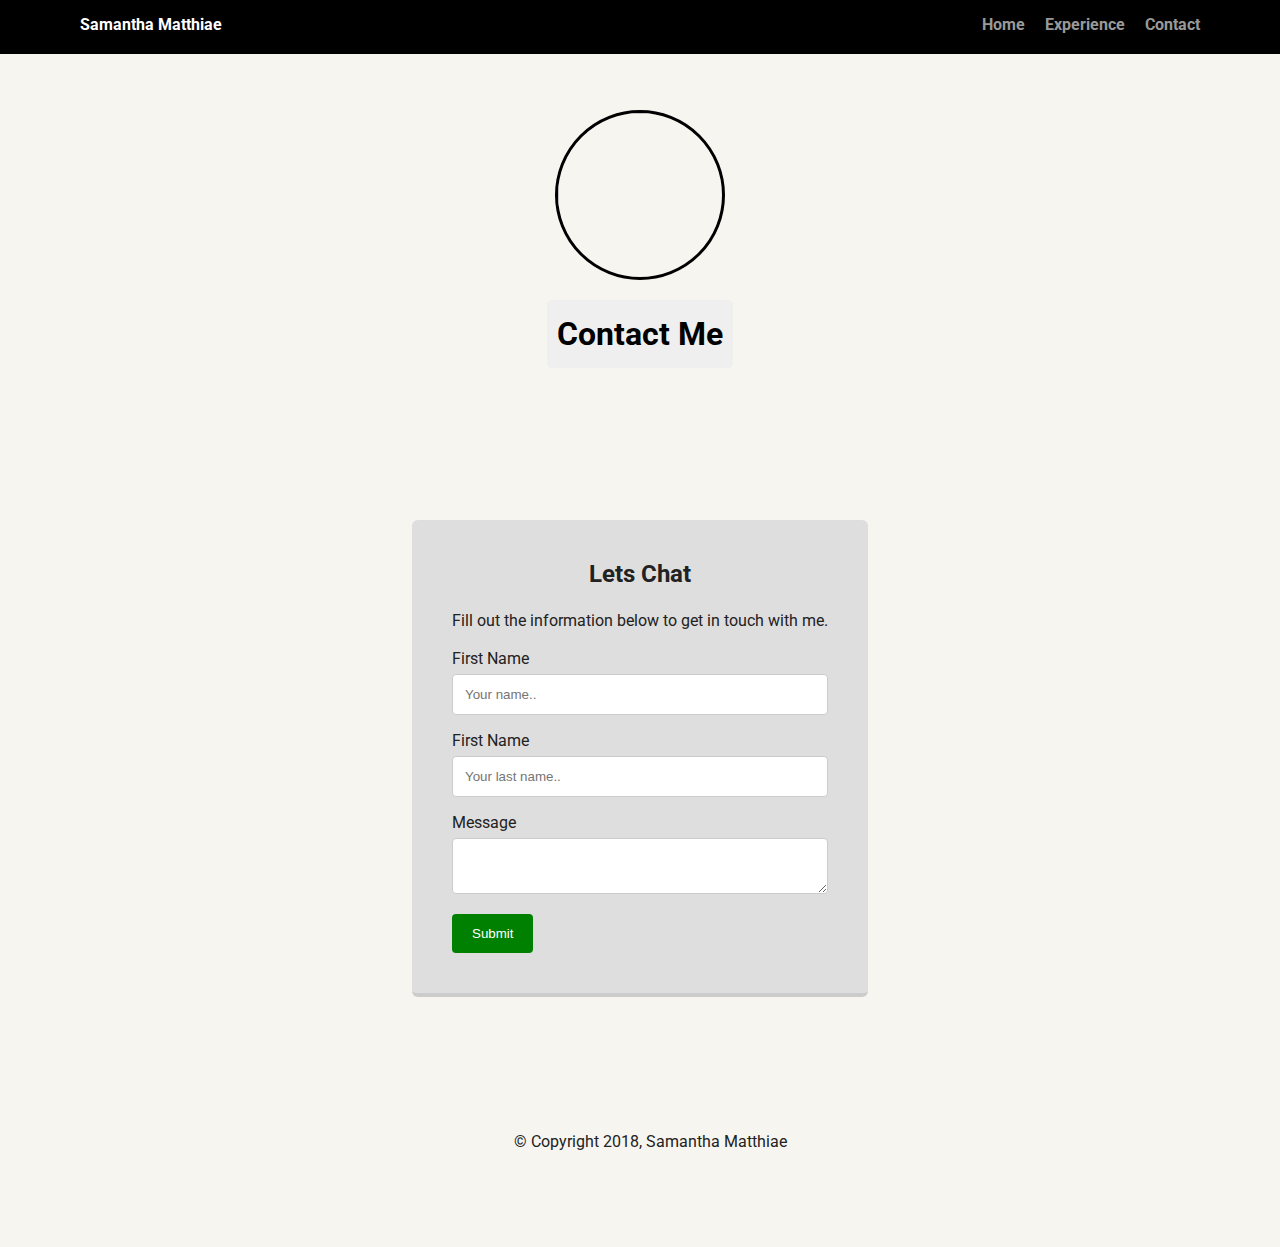
==== contact.html @ 1b9b4520 "fixing portfolio" ====
<!doctype html>
<html lang="en">

<head>
  <meta charset="utf-8">
  <title>Samantha Matthiae's Profile</title>
  <meta name="viewport" content="width=device-width, initial-scale=1.0">
  <link rel="stylesheet" href="./css/styles.css">
  <link href="https://fonts.googleapis.com/css?family=Muli%7CRoboto:400,300,500,700,900" rel="stylesheet">
</head>

  <body>
    <div class="main-nav">
        <ul class="nav">
          <li class="name">Samantha Matthiae</li>
          <li><a href="index.html">Home</a></li>
          <li><a href="experience.html">Experience</a></li>
          <li><a href="#">Contact</a></li>
        </ul>
    </div>

    <header class="contact-header">
      <img src="" alt="" class="profile-image">
      <h1 class="tag name">Contact Me</h1>
    </header>

    <main class="flex">
      <div class="contact-card">
        <h2>Lets Chat</h2>
        <p>Fill out the information below to get in touch with me.</p>
        
        <div>   
            <label for="fname">First Name</label>
            <input type="text" id="fname" name="firstname" placeholder="Your name..">
        </div>

        <div>   
            <label for="lname">First Name</label>
            <input type="text" id="lname" name="lastname" placeholder="Your last name..">   
        </div>
        
        <div>
            <label for="message">Message</label>
            <textarea id="message" name="message"> </textarea>
        </div>

        <input type="submit" value="Submit">
    </div>
    </main>

    <footer>
      <ul>
       <!-- <li><a href="https://twitter.com/YelahSnave" target="_blank" class="social twitter">Twitter</a></li>-->
        <li><a href="https://www.linkedin.com/in/samantha-matthiae-a871ba168/"  target="_blank" class="social linkedin">LinkedIn</a></li>
        <li><a href="https://github.com/smatthiae13" target="_blank" class="social github">Github</a></li>
      </ul>
      <p class="copyright">&copy; Copyright 2018, Samantha Matthiae</p>
    </footer>

  </body>
  </html>
---- css/styles.css ----
/* Global Layout Set-up */
* { 
    box-sizing: border-box;
  }
    
  body {
    margin: 0;
    padding: 0;
    text-align: center;
    font-family: 'Roboto', sans-serif;
    color: #222;
    background: #f7f5f0;
  }
  /* Link Styles */
  
  a {
    text-decoration: none;
    color: #999;
  }
  a:hover {
    color: #6633ff;
  }
  
  /* Section Styles */
  
  .main-nav {
    width: 100%;
    background: black;
    min-height: 30px;
    padding: 10px;
    position: fixed;
    text-align: center;
  }
  .nav {
    display: flex;
    justify-content: space-around;
    font-weight: 700;
    list-style-type: none;
    margin: 0 auto;
    padding: 0;
  }
  
  .nav .name {
      display: block;
      margin-right: auto;
      color: white;
  }
  .nav li {
    padding: 5px 10px 10px 10px;
  }
  .nav a {
    transition: all .5s;
  }
  .nav a:hover {
    color: white
  }
  
  .main-header {
    background: url('./images/lake.jpg') no-repeat top center ;
  }
  
  .experience-header {
    background: url('images/mountain.jpg') no-repeat top center ;
  }
  
  .contact-header {
    background: url('images/flower.jpg') no-repeat top center ;
  }
  
  .main-header, .experience-header, .contact-header{
    background-size: cover;
    overflow: hidden;
    padding-top: 60px;
    line-height: 1.5;
    text-align: center;
  }
  
  .profile-image {
    margin-top: 50px;
    width: 170px;
    height: 170px;
    border-radius: 50%;
    border: 3.5px solid black;
    transition: all .5s;
    cursor: pointer;
  }
  
  .profile-image:hover {
    transform: scale(1.3) rotate(10deg);
  }
  
  .tag {
    background-color: #efefef;
    color: black;
    padding: 10px;
    border-radius: 5px;
    display: table;
    margin: 10px auto;
  } 
  .location {
    background-color: #222;
    color: #679EB8;
  }
  .card, .contact-card {
    margin: 30px;
    padding: 20px 40px 40px;
    max-width: 500px;
    text-align: left;
    background: #DFDEDE;
    border-bottom: 4px solid #ccc;
    border-radius: 6px;
    transition: all .5s;
  }
  
  .card:hover, .contact-card:hover {
    border-color: #080F08;
  }
  
  h2  {
    text-align: center;
  }
  
  ul.skills {
    padding: 0;
    text-align: center;
  }
  
  .skills li {
    border-radius: 6px;
    display: inline-block;
    background: #105010;
    color: white;
    padding: 5px 10px;
    margin: 2px;
  }
  
  .skills li:nth-child(odd) {
    background: #679EB8;
  }
  
  input[type=text], select, textarea {
    width: 100%; 
    padding: 12px; 
    border: 1px solid #ccc; 
    border-radius: 4px; 
    box-sizing: border-box;
    margin-top: 6px; 
    margin-bottom: 16px; 
    resize: vertical 
  }
  
  input[type=submit] {
    background-color: green;
    color: white;
    padding: 12px 20px;
    border: none;
    border-radius: 4px;
    cursor: pointer;
  }
  
  input[type=submit]:hover {
    background-color: green;
  }
  
  footer {
    width: 100%;
    min-height: 30px;
    padding: 20px 0 40px 20px;
  }
  
  footer .copyright {
    top: -8px;
    font-size: .75em;
  }
  
  footer ul {
    list-style-type: none;
    margin: 0;
    padding: 0;
  }
  
  footer ul li {
    display: inline-block;
  }
  
  a.social {
    display: inline-block;
    text-indent: -9999px;
    margin-left: 5px;
    width: 30px;
    height: 30px;
    background-size: 30px 30px;
    opacity: .4;
    transition: all .5s;
  }
  /*a.twitter {
    background-image: url(images/twitter.svg);
  }*/
  a.linkedin {
    background-image: url(images/linkedin.svg);
  }
  a.github {
    background-image: url(images/github.svg);
  }
  a.social:hover {
    opacity: 1;
  }
  .clearfix {
    clear: both;
  }
  
  /* Styles for larger screens */
  @media screen and (min-width: 720px) {
    
    .flex {
        display: -ms-flexbox;      /* TWEENER - IE 10 */
        display: flex; 
        max-width: 1200px;
        -ms-flex-pack: distribute;
        justify-content: space-around;
        margin: 0 auto;
    }
  
    .main-header, .experience-header, .contact-header{
      min-height: 470px;
    }
  
    .nav {
      max-width: 1200px;
      padding: 0 30px;
    }
  
  
    main {
      padding-top: 20px;
    }
  
    main p {
      line-height: 1.6em;
    }
  
    footer {
      font-size: 1.3em;
      max-width: 1200px;
      margin: 40px auto;
    }
  
  }
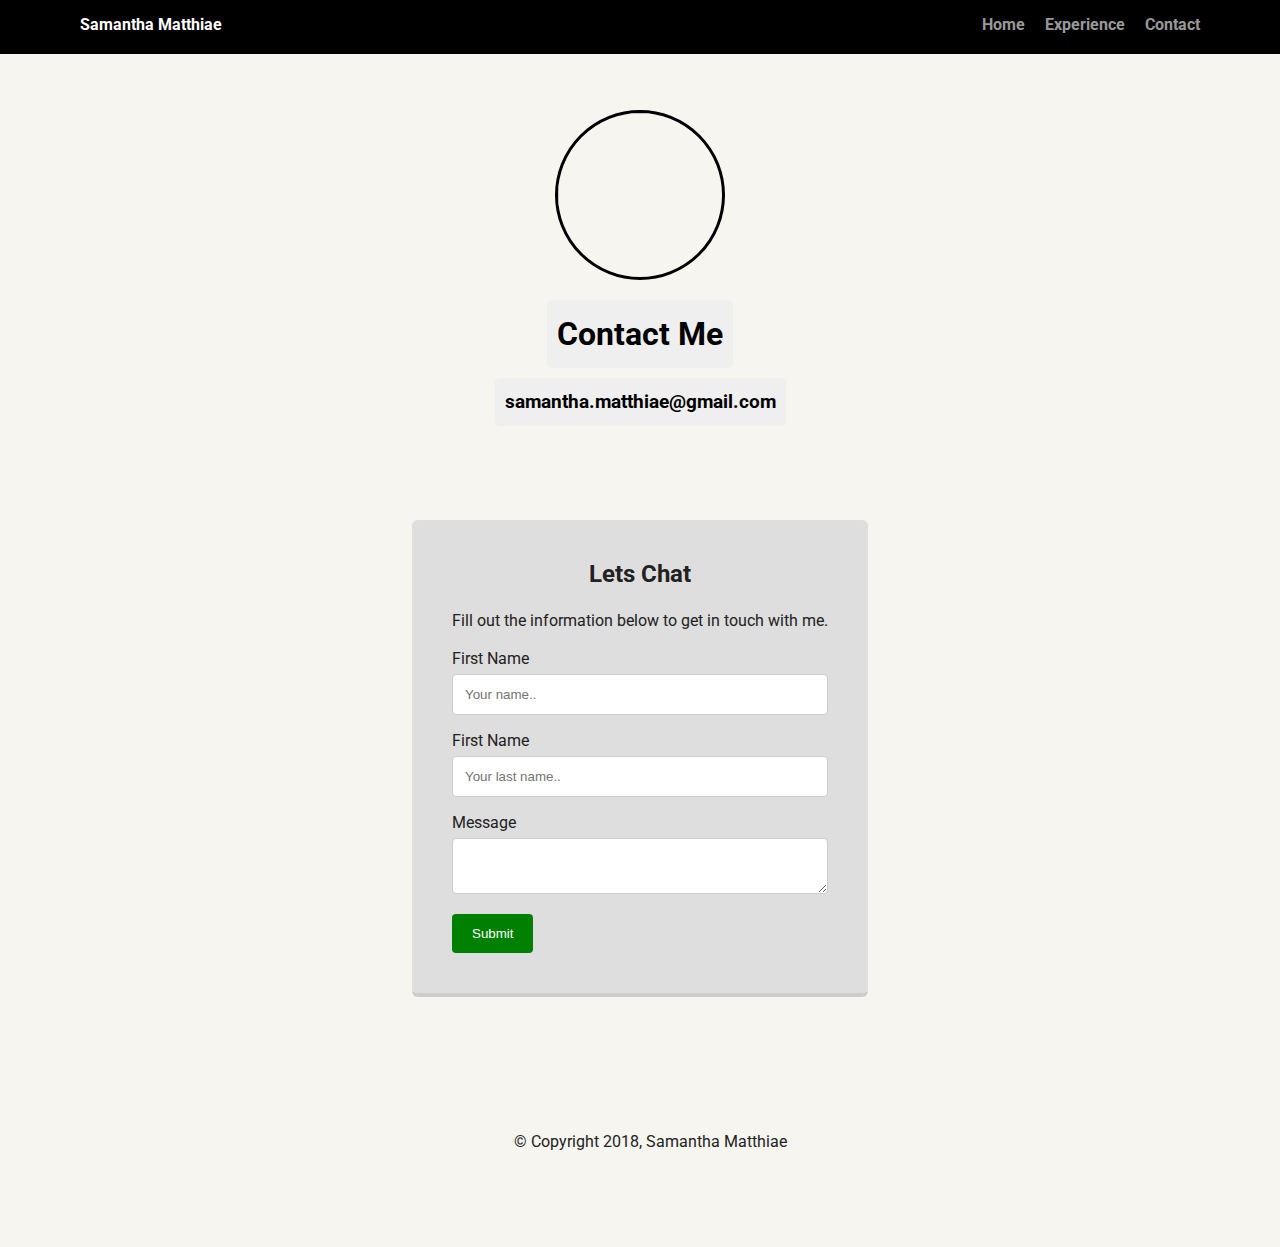
==== commit 1bde5128: "finale" ====
--- a/contact.html
+++ b/contact.html
@@ -22,6 +22,8 @@
     <header class="contact-header">
       <img src="" alt="" class="profile-image">
       <h1 class="tag name">Contact Me</h1>
+      <h3 class="tag name">samantha.matthiae@gmail.com</h3>
+     
     </header>
 
     <main class="flex">
@@ -50,7 +52,7 @@
 
     <footer>
       <ul>
-       <!-- <li><a href="https://twitter.com/YelahSnave" target="_blank" class="social twitter">Twitter</a></li>-->
+       <!-- <li><a href="https://twitter.com/" target="_blank" class="social twitter">Twitter</a></li>-->
         <li><a href="https://www.linkedin.com/in/samantha-matthiae-a871ba168/"  target="_blank" class="social linkedin">LinkedIn</a></li>
         <li><a href="https://github.com/smatthiae13" target="_blank" class="social github">Github</a></li>
       </ul>
--- a/css/styles.css
+++ b/css/styles.css
@@ -60,7 +60,7 @@
   }
   
   .experience-header {
-    background: url('images/mountain.jpg') no-repeat top center ;
+    background: url('./images/mountain.jpg') no-repeat top center ;
   }
   
   .contact-header {
@@ -197,10 +197,10 @@
     background-image: url(images/twitter.svg);
   }*/
   a.linkedin {
-    background-image: url(images/linkedin.svg);
+    background-image: url('images/linkedin.svg');
   }
   a.github {
-    background-image: url(images/github.svg);
+    background-image: url('images/github.svg');
   }
   a.social:hover {
     opacity: 1;
